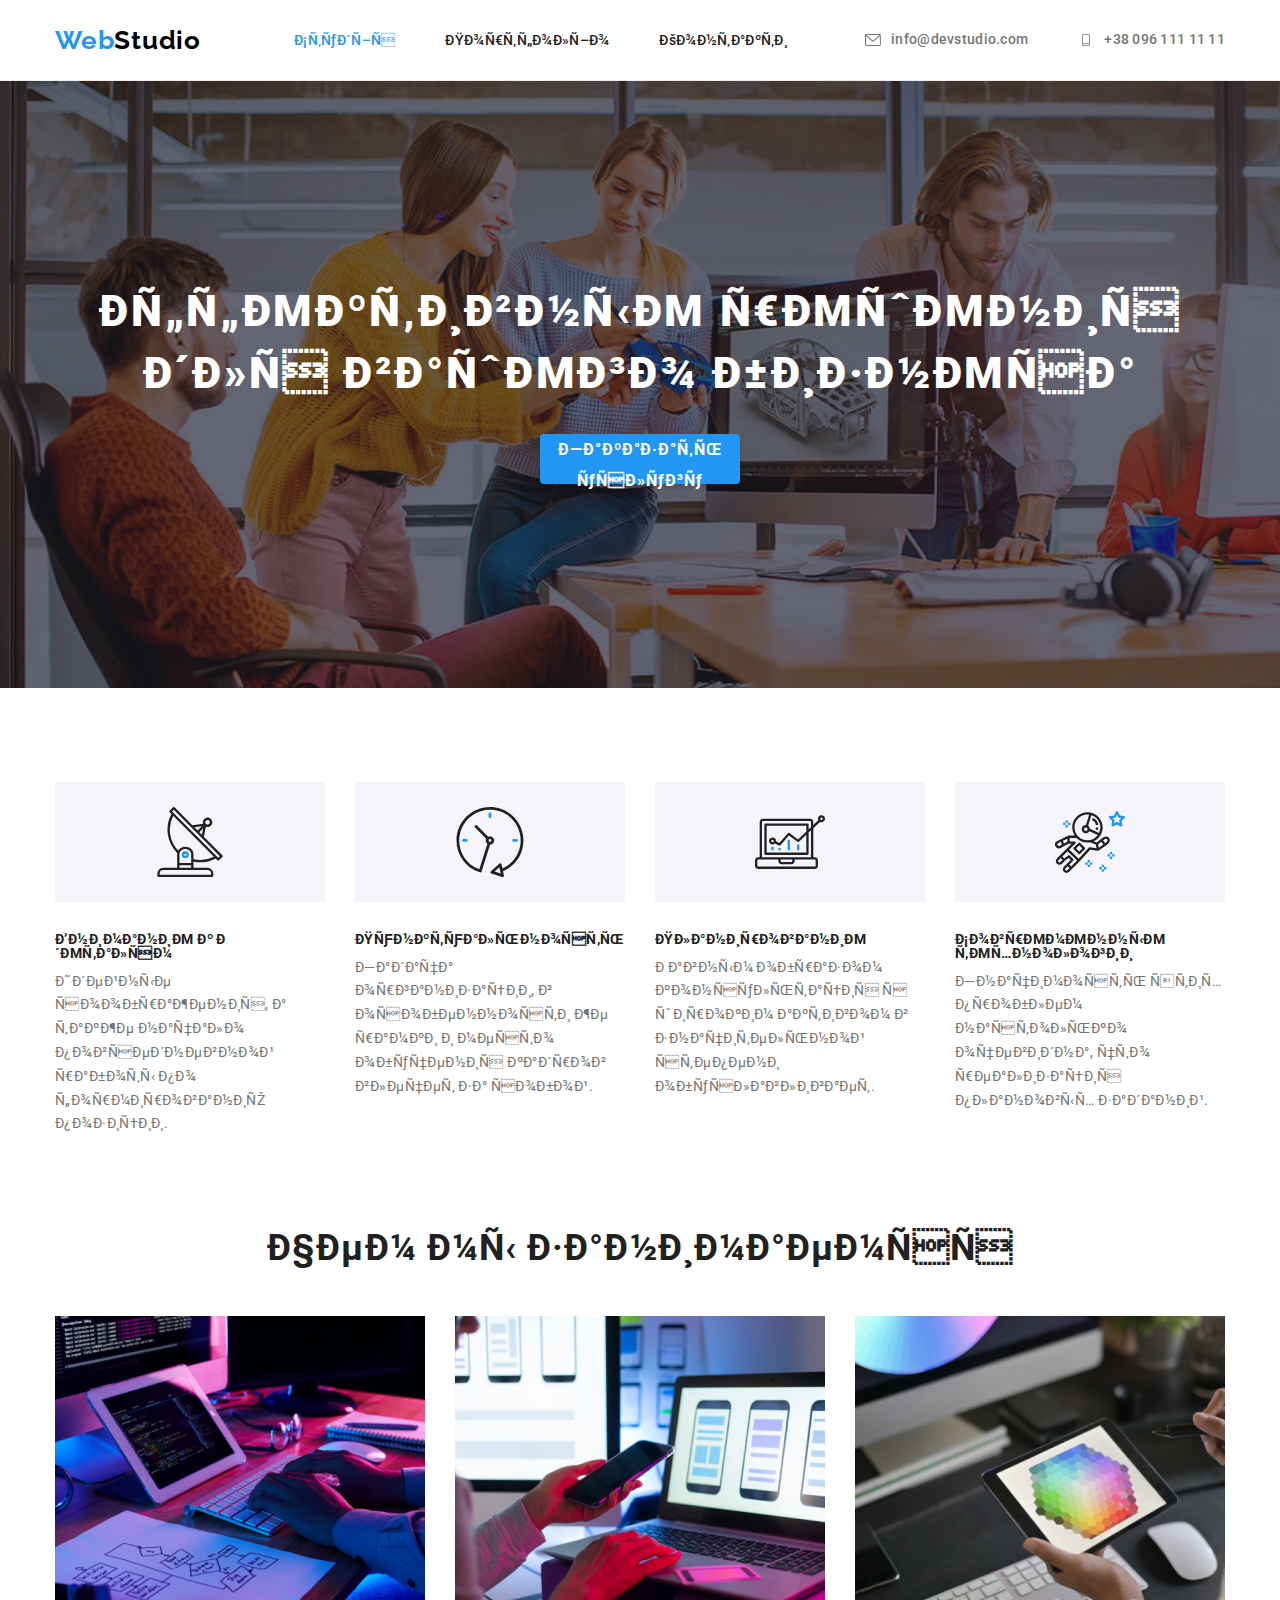
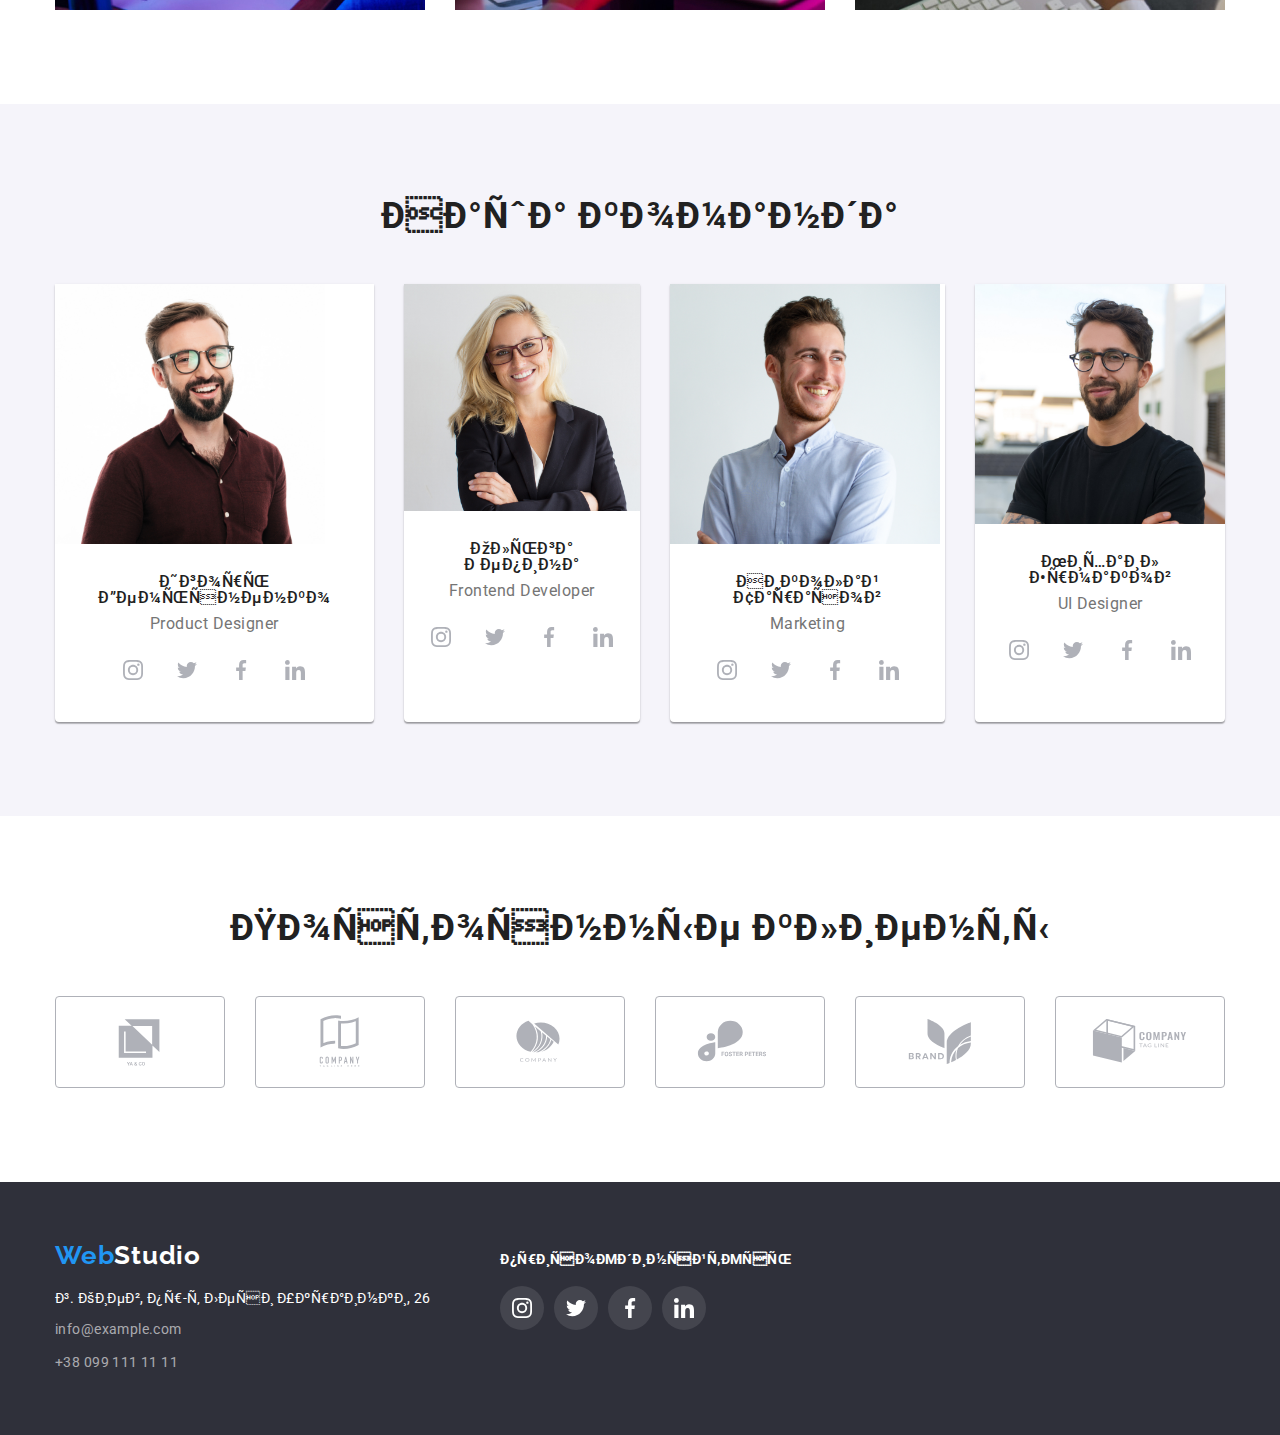
==== index.html @ 3983cddf "Initial commit" ====
<!DOCTYPE html>
<html lang="ru">
  <head>
    <meta charset="UFT-8" />
    <meta name="viewport" content="width=device-width, initial-scale=1.0" />
    <title>Document</title>
    <link rel="preconnect" href="https://fonts.googleapis.com" />
    <link rel="preconnect" href="https://fonts.gstatic.com" crossorigin />
    <link
      href="https://fonts.googleapis.com/css2?family=Raleway:wght@700&family=Roboto:wght@400;500;700;900&display=swap"
      rel="stylesheet"
    />
    <link
      rel="stylesheet"
      href="https://cdnjs.cloudflare.com/ajax/libs/modern-normalize/1.1.0/modern-normalize.min.css"
    />
    <link rel="stylesheet" href="css/style.css" />
  </head>

  <body>
    <!--Верхня лінія-->
    <header class="header">
      <div class="container header-container">
        <nav class="header-nav">
          <a href="./index.html" class="logo"><span class="logo-color">Web</span>Studio</a>
          <ul class="top-list">
            <li class="top-line-box">
              <a href="./index.html" class="top-line active"> Студія</a>
            </li>
            <li class="top-line-box"><a href="./portfolio.html" class="top-line">Портфоліо</a></li>
            <li class="top-line-box"><a href="" class="top-line">Контакти</a></li>
          </ul>
        </nav>
        <ul class="top-list-info">
          <li class="top-info-box">
            <a href="mailto:info@devstudio.com" class="info"
              ><svg class="info-icon" width="16" height="12">
                <use href="./images/icons/icons.svg#icon-envelope"></use></svg
              >info@devstudio.com</a
            >
          </li>
          <li class="top-info-box">
            <a href="tel:+380961111111" class="info"
              ><svg class="info-icon" width="16" height="12">
                <use href="./images/icons/icons.svg#icon-smartphone"></use></svg
              >+38 096 111 11 11</a
            >
          </li>
        </ul>
      </div>
    </header>

    <main>
      <!--Шапка-->
      <section class="hat-sec">
        <div class="container">
          <h1 class="hat-header">
            Эффективные решения<br />
            для вашего бизнеса
          </h1>
          <button type="button" class="hat-button">Заказать услугу</button>
        </div>
      </section>
      <!--Особенности-->
      <section class="peculiarities-sec">
        <div class="container">
          <h2 class="visually-hidden">Особенности</h2>
          <ul class="peculiarities">
            <li class="peculiarities-lsit">
              <div class="peculiarities-icon-box">
                <svg class="peculiarities-icon" width="70" height="70">
                  <use href="./images/icons/icons.svg#icon-antenna"></use>
                </svg>
              </div>
              <h3 class="peculiarities-headers">Внимание к деталям</h3>
              <p class="peculiarities-text">
                Идейные соображения, а также начало повседневной работы по формированию позиции.
              </p>
            </li>
            <li class="peculiarities-lsit">
              <div class="peculiarities-icon-box">
                <svg class="peculiarities-icon" width="70" height="70">
                  <use href="./images/icons/icons.svg#icon-clock"></use>
                </svg>
              </div>
              <h3 class="peculiarities-headers">Пунктуальность</h3>
              <p class="peculiarities-text">
                Задача организации, в особенности же рамки и место обучения кадров влечет за собой.
              </p>
            </li>
            <li class="peculiarities-lsit">
              <div class="peculiarities-icon-box">
                <svg class="peculiarities-icon" width="70" height="70">
                  <use href="./images/icons/icons.svg#icon-diagram"></use>
                </svg>
              </div>
              <h3 class="peculiarities-headers">Планирование</h3>
              <p class="peculiarities-text">
                Равным образом консультация с широким активом в значительной степени обуславливает.
              </p>
            </li>
            <li class="peculiarities-lsit">
              <div class="peculiarities-icon-box">
                <svg class="peculiarities-icon" width="70" height="70">
                  <use href="./images/icons/icons.svg#icon-astronaut"></use>
                </svg>
              </div>
              <h3 class="peculiarities-headers">Современные технологии</h3>
              <p class="peculiarities-text">
                Значимость этих проблем настолько очевидна, что реализация плановых заданий.
              </p>
            </li>
          </ul>
        </div>
      </section>

      <!--Чим ми займаємось-->
      <section class="we-doing-sec">
        <div class="container">
          <h2 class="we-doing">Чем мы занимаемся</h2>
          <ul class="we-doing-list">
            <li class="we-doing-box">
              <img src="./images/studio/we-doing/box1.jpg" alt="Изучаем технологии" width="370" />
            </li>
            <li class="we-doing-box">
              <img src="./images/studio/we-doing/box2.jpg" alt="подбираем варианты" width="370" />
            </li>
            <li class="we-doing-box">
              <img src="./images/studio/we-doing/box3.jpg" alt="Внимание к деталям" width="370" />
            </li>
          </ul>
        </div>
      </section>

      <!--Наша команда-->
      <section class="our-team-sec">
        <div class="container">
          <h2 class="title-team">Наша команда</h2>
          <ul class="our-team-list">
            <li class="our-team-box">
              <img src="./images/studio/our-team/img.jpg" alt="мужик" width="270" />
              <div class="our-team-about">
                <h3 class="team">Игорь Демьяненко</h3>
                <p class="team-position">Product Designer</p>
                <ul class="icon-team-list">
                  <li class="icon-team-box">
                    <a class="icon-team-link" href="https://www.instagram.com" target="_blank">
                      <svg class="icon-team" width="20" height="20">
                        <use href="./images/icons/icons.svg#icon-instagram"></use></svg
                    ></a>
                  </li>
                  <li class="icon-team-box">
                    <a class="icon-team-link" href="https://twitter.com" target="_blank">
                      <svg class="icon-team" width="20" height="20">
                        <use href="./images/icons/icons.svg#icon-twitter"></use></svg
                    ></a>
                  </li>
                  <li class="icon-team-box">
                    <a class="icon-team-link" href="https://facebook.com" target="_blank">
                      <svg class="icon-team" width="20" height="20">
                        <use href="./images/icons/icons.svg#icon-facebook"></use></svg
                    ></a>
                  </li>
                  <li class="icon-team-box">
                    <a class="icon-team-link" href="https://www.linkedin.com" target="_blank">
                      <svg class="icon-team" width="20" height="20">
                        <use href="./images/icons/icons.svg#icon-linkedin"></use></svg
                    ></a>
                  </li>
                </ul>
              </div>
            </li>
            <li class="our-team-box">
              <img src="./images/studio/our-team/img1.jpg" alt="женщина" width="270" />
              <div class="our-team-about">
                <h3 class="team">Ольга Репина</h3>
                <p class="team-position">Frontend Developer</p>
                <ul class="icon-team-list">
                  <li class="icon-team-box">
                    <a class="icon-team-link" href="https://www.instagram.com" target="_blank">
                      <svg class="icon-team" width="20" height="20">
                        <use href="./images/icons/icons.svg#icon-instagram"></use></svg
                    ></a>
                  </li>
                  <li class="icon-team-box">
                    <a class="icon-team-link" href="https://twitter.com" target="_blank">
                      <svg class="icon-team" width="20" height="20">
                        <use href="./images/icons/icons.svg#icon-twitter"></use></svg
                    ></a>
                  </li>
                  <li class="icon-team-box">
                    <a class="icon-team-link" href="https://facebook.com" target="_blank">
                      <svg class="icon-team" width="20" height="20">
                        <use href="./images/icons/icons.svg#icon-facebook"></use></svg
                    ></a>
                  </li>
                  <li class="icon-team-box">
                    <a class="icon-team-link" href="https://www.linkedin.com" target="_blank">
                      <svg class="icon-team" width="20" height="20">
                        <use href="./images/icons/icons.svg#icon-linkedin"></use></svg
                    ></a>
                  </li>
                </ul>
              </div>
            </li>
            <li class="our-team-box">
              <img src="./images/studio/our-team/img2.jpg" alt="мужик" width="270" />
              <div class="our-team-about">
                <h3 class="team">Николай Тарасов</h3>
                <p class="team-position">Marketing</p>
                <ul class="icon-team-list">
                  <li class="icon-team-box">
                    <a class="icon-team-link" href="https://www.instagram.com" target="_blank">
                      <svg class="icon-team" width="20" height="20">
                        <use href="./images/icons/icons.svg#icon-instagram"></use></svg
                    ></a>
                  </li>
                  <li class="icon-team-box">
                    <a class="icon-team-link" href="https://twitter.com" target="_blank">
                      <svg class="icon-team" width="20" height="20">
                        <use href="./images/icons/icons.svg#icon-twitter"></use></svg
                    ></a>
                  </li>
                  <li class="icon-team-box">
                    <a class="icon-team-link" href="https://facebook.com" target="_blank">
                      <svg class="icon-team" width="20" height="20">
                        <use href="./images/icons/icons.svg#icon-facebook"></use></svg
                    ></a>
                  </li>
                  <li class="icon-team-box">
                    <a class="icon-team-link" href="https://www.linkedin.com" target="_blank">
                      <svg class="icon-team" width="20" height="20">
                        <use href="./images/icons/icons.svg#icon-linkedin"></use></svg
                    ></a>
                  </li>
                </ul>
              </div>
            </li>
            <li class="our-team-box">
              <img src="./images/studio/our-team/img3.jpg" alt="мужик" width="270" />
              <div class="our-team-about">
                <h3 class="team">Михаил Ермаков</h3>
                <p class="team-position">UI Designer</p>
                <ul class="icon-team-list">
                  <li class="icon-team-box">
                    <a class="icon-team-link" href="https://www.instagram.com" target="_blank">
                      <svg class="icon-team" width="20" height="20">
                        <use href="./images/icons/icons.svg#icon-instagram"></use></svg
                    ></a>
                  </li>
                  <li class="icon-team-box">
                    <a class="icon-team-link" href="https://twitter.com" target="_blank">
                      <svg class="icon-team" width="20" height="20">
                        <use href="./images/icons/icons.svg#icon-twitter"></use></svg
                    ></a>
                  </li>
                  <li class="icon-team-box">
                    <a class="icon-team-link" href="https://facebook.com" target="_blank">
                      <svg class="icon-team" width="20" height="20">
                        <use href="./images/icons/icons.svg#icon-facebook"></use></svg
                    ></a>
                  </li>
                  <li class="icon-team-box">
                    <a class="icon-team-link" href="https://www.linkedin.com" target="_blank">
                      <svg class="icon-team" width="20" height="20">
                        <use href="./images/icons/icons.svg#icon-linkedin"></use></svg
                    ></a>
                  </li>
                </ul>
              </div>
            </li>
          </ul>
        </div>
      </section>
      <!-- Постоянные клиенты -->
      <section class="customers">
        <div class="container">
          <h2 class="title-customers">Постоянные клиенты</h2>
          <ul class="customers-list">
            <li class="customers-box">
              <a class="customers-link">
                <svg class="icon-customers" width="106" height="60">
                  <use href="./images/icons/icons.svg#icon-Logo"></use>
                </svg>
              </a>
            </li>
            <li class="customers-box">
              <a class="customers-link">
                <svg class="icon-customers" width="106" height="60">
                  <use href="./images/icons/icons.svg#icon-Logo-1"></use>
                </svg>
              </a>
            </li>
            <li class="customers-box">
              <a class="customers-link">
                <svg class="icon-customers" width="106" height="60">
                  <use href="./images/icons/icons.svg#icon-Logo-2"></use>
                </svg>
              </a>
            </li>
            <li class="customers-box">
              <a class="customers-link">
                <svg class="icon-customers" width="106" height="60">
                  <use href="./images/icons/icons.svg#icon-Logo-3"></use>
                </svg>
              </a>
            </li>
            <li class="customers-box">
              <a class="customers-link">
                <svg class="icon-customers" width="106" height="60">
                  <use href="./images/icons/icons.svg#icon-Logo-4"></use>
                </svg>
              </a>
            </li>
            <li class="customers-box">
              <a class="customers-link">
                <svg class="icon-customers" width="106" height="60">
                  <use href="./images/icons/icons.svg#icon-Logo-5"></use>
                </svg>
              </a>
            </li>
          </ul>
        </div>
      </section>
    </main>
    <!--подвал-->
    <footer class="footer">
      <div class="container footer-container">
        <div class="address-container">
          <a href="" class="logo-footer"><span class="logo-color">Web</span>Studio</a>
          <address class="foter-address">
            <ul class="footer-list">
              <li class="footer-box">
                <a href="" class="home">г. Киев, пр-т Леси Украинки, 26</a>
              </li>
              <li class="footer-box">
                <a href="mailto:info@example.com" class="info-footer">info@example.com</a>
              </li>
              <li class="footer-box">
                <a href="tel:+38 099 111 11 11" class="info-footer">+38 099 111 11 11</a>
              </li>
            </ul>
          </address>
        </div>

        <div class="join-container">
          <h3 class="join">присоединяйтесь</h3>
          <ul class="join-icon-list">
            <li class="icon-join-box">
              <a class="icon-join-link" href="https://www.instagram.com" target="_blank">
                <svg class="icon-join" width="20" height="20">
                  <use href="./images/icons/icons.svg#icon-instagram"></use></svg
              ></a>
            </li>
            <li class="icon-join-box">
              <a class="icon-join-link" href="https://twitter.com" target="_blank">
                <svg class="icon-join" width="20" height="20">
                  <use href="./images/icons/icons.svg#icon-twitter"></use></svg
              ></a>
            </li>
            <li class="icon-join-box">
              <a class="icon-join-link" href="https://facebook.com" target="_blank">
                <svg class="icon-join" width="20" height="20">
                  <use href="./images/icons/icons.svg#icon-facebook"></use></svg
              ></a>
            </li>
            <li class="icon-join-box">
              <a class="icon-join-link" href="https://www.linkedin.com" target="_blank">
                <svg class="icon-join" width="20" height="20">
                  <use href="./images/icons/icons.svg#icon-linkedin"></use></svg
              ></a>
            </li>
          </ul>
        </div>
      </div>
    </footer>
  </body>
</html>
---- css/style.css ----
:root {
  --text-color: #212121;
  --blue-color: #2196f3;
  --second-blue: #188ce8;
  --secondary-text-color: #757575;
  --white-color: #ffffff;
  --black-color: #000000;
  --button-color: #f5f4fa;
  --footer-background-color: #2f303a;
  --footer-info-color: rgba(255, 255, 255, 0.6);
  --hat-bg-color: #c4c4c4;
  --icons-color: #afb1b8;
}
/*color: var(--black-color);*/

body {
  background-color: var(--white-color);
  font-family: Roboto, sans-serif;
  font-size: 14px;
  line-height: 1;
  letter-spacing: 0.02em;
  color: var(--text-color);
}

li {
  list-style: none;
}

ul,
ol {
  padding: 0;
  list-style: none;
  margin: 0;
}

img {
  display: block;
  max-width: 100%;
  height: auto;
}

button {
  font-family: 'Roboto';
}

h1,
h2,
h3,
h4,
h5,
h6,
p {
  margin: 0;
  padding: 0;
}
.container {
  width: 1200px;
  padding-left: 15px;
  padding-right: 15px;
  margin-left: auto;
  margin-right: auto;
  /* outline: 1px solid red; */
}
.visually-hidden {
  position: absolute;
  width: 1px;
  height: 1px;
  margin: -1px;
  border: 0;
  padding: 0;

  white-space: nowrap;
  clip-path: inset(100%);
  clip: rect(0 0 0 0);
  overflow: hidden;
}
/*шапка*/

.header {
  border-bottom: 1px solid #ececec;
}

.header-container {
  display: flex;
  align-items: center;
}
.header-nav {
  display: flex;
  align-items: center;
}

.logo {
  font-family: 'Raleway';
  font-weight: 700;
  font-size: 26px;
  line-height: 1;
  letter-spacing: 0.03em;
  text-decoration: none;
  display: block;
  margin-right: 93px;
  color: var(--black-color);
}

.logo-color {
  color: var(--blue-color);
}

.top-list {
  display: flex;
}

.top-line-box:not(:last-of-type) {
  margin-right: 50px;
}
.top-line {
  font-weight: 500;
  color: var(--text-color);
  text-decoration: none;
  padding-bottom: 32px;
  padding-top: 32px;
  display: inline-block;
}

.top-list-info {
  display: flex;
  margin-left: auto;
}
.top-info-box {
  padding-bottom: 32px;
  padding-top: 32px;
  display: inline-block;
}
.top-info-box:not(:last-of-type) {
  margin-right: 50px;
}
.info {
  font-weight: 500;
  font-size: 14px;
  line-height: 1.14;
  letter-spacing: 0.02em;
  color: var(--secondary-text-color);
  text-decoration: none;
  display: flex;
  align-items: center;
}
.info-icon {
  margin-right: 10px;
  fill: var(--secondary-text-color);
}
.info-footer:hover,
.top-line:hover,
.top-line:focus,
.active {
  color: var(--blue-color);
}
.info:hover .info-icon,
.info:focus .info-icon {
  fill: var(--blue-color);
}
.info:hover,
.info:focus {
  color: var(--blue-color);
}

/*шапочка*/

.hat-sec {
  padding-top: 200px;
  padding-bottom: 200px;
  text-align: center;
  background-color: var(--hat-bg-color);
  background-image: linear-gradient(to left, rgba(47, 48, 58, 0.4), rgba(47, 48, 58, 0.4)),
    url(../images/studio/Img.jpg);
  background-size: cover;
  max-width: 1600px;
  margin-right: auto;
  margin-left: auto;
}

.hat-header {
  margin-bottom: 30px;
  font-style: normal;
  font-weight: 900;
  font-size: 44px;
  line-height: 1.4;
  text-align: center;
  letter-spacing: 0.06em;
  text-transform: uppercase;
  color: var(--white-color);
}

.hat-button:hover,
.hat-button:focus {
  background-color: var(--second-blue);
  box-shadow: 0px 4px 4px rgba(0, 0, 0, 0.15);
  border-radius: 4px;
}

.hat-button {
  font-family: inherit;
  font-style: normal;
  font-weight: 700;
  font-size: 16px;
  line-height: 1.9;
  width: 200px;
  height: 50px;
  align-items: center;
  text-align: center;
  letter-spacing: 0.06em;
  color: var(--white-color);
  background-color: var(--blue-color);
  box-shadow: 0 4px 4px rgba(0, 0, 0, 0.15);
  border-radius: 4px;
  border: 0;
  cursor: pointer;
}

/*Peculiarities*/

.peculiarities-sec {
  padding-top: 94px;
  padding-bottom: 94px;
}

.peculiarities {
  display: flex;
}

.peculiarities-lsit {
  width: 270px;
  margin-right: 30px;
}
.peculiarities-lsit:last-child {
  margin-right: 0;
}

.peculiarities-headers {
  margin-bottom: 10px;
  font-weight: 700;
  font-size: 14px;
  line-height: 1;
  letter-spacing: 0.03em;
  text-transform: uppercase;
}

.peculiarities-text {
  line-height: 1.7;
  letter-spacing: 0.03em;
  color: var(--secondary-text-color);
}
.peculiarities-icon-box {
  display: flex;
  justify-content: center;
  align-items: center;
  height: 120px;
  margin-bottom: 30px;
  background-color: var(--button-color);
}
/*What are we doing--Чим ми займаємось*/
.we-doing-sec {
  padding-bottom: 94px;
}
.we-doing {
  font-weight: 700;
  font-size: 36px;
  line-height: 1;
  text-align: center;
  letter-spacing: 0.03em;
}
.we-doing-list {
  display: flex;
  margin-top: 50px;
}
.we-doing-box {
  margin-right: 30px;
}
.we-doing-box:last-child {
  margin-right: 0;
}

/*our team--Наша команда*/

.our-team-sec {
  background-color: var(--button-color);
  padding-top: 94px;
  padding-bottom: 94px;
}

.our-team-list {
  display: flex;
}
.our-team-box {
  background-color: var(--white-color);
  text-align: center;
  border-radius: 0px 0px 4px 4px;
  box-shadow: 0px 1px 3px rgba(0, 0, 0, 0.12), 0px 1px 1px rgba(0, 0, 0, 0.14),
    0px 2px 1px rgba(0, 0, 0, 0.2);
}
.our-team-box:not(:last-of-type) {
  margin-right: 30px;
}
.our-team-about {
  padding: 30px 15px;
}

.title-team {
  font-weight: 700;
  font-size: 36px;
  line-height: 1;
  text-align: center;
  letter-spacing: 0.03em;
  margin-bottom: 50px;
}

.team {
  font-weight: 500;
  font-size: 16px;
  line-height: 1;
  text-align: center;
  letter-spacing: 0.03em;
  margin-bottom: 10px;
}

.team-position {
  font-size: 16px;
  line-height: 1;
  text-align: center;
  letter-spacing: 0.03em;
  color: var(--secondary-text-color);
  margin-bottom: 16px;
}
.icon-team-list {
  display: flex;
  justify-content: center;
}
.icon-team-box {
  display: flex;
  margin-right: 10px;
}
.icon-team-box:last-child {
  margin-right: 0;
}
.icon-team-link {
  display: flex;
  align-items: center;
  justify-content: center;
  width: 44px;
  height: 44px;
  border-radius: 50%;
  background-color: var(--white-color);
  /* outline: 1px solid red; */
}
.icon-team-link:hover .icon-team,
.icon-team-link:focus .icon-team {
  fill: var(--white-color);
}
.icon-team-link:hover,
.icon-team-link:focus {
  background-color: var(--blue-color);
}

.icon-team {
  display: block;
  fill: var(--icons-color);
}

/* title-customers----------Постоянные клиенты */
.customers {
  padding-top: 94px;
  padding-bottom: 94px;
}
.title-customers {
  font-weight: 700;
  font-size: 36px;
  line-height: 1;
  text-align: center;
  letter-spacing: 0.03em;
  margin-bottom: 50px;
}
.customers-list {
  display: flex;
  align-items: center;
  justify-content: center;
}
.customers-box {
  display: flex;
  max-width: 170px;
}
.customers-box:not(:last-of-type) {
  margin-right: 30px;
}
.customers-link {
  display: flex;
  justify-content: center;
  align-items: center;
  border: 1px solid var(--icons-color);
  box-sizing: border-box;
  border-radius: 4px;
  width: 170px;
  height: 92px;
}
.icon-customers {
  fill: var(--icons-color);
}
.customers-link:hover .icon-customers,
.customers-link:focus .icon-customers {
  fill: var(--blue-color);
}
.customers-link:hover,
.customers-link:focus {
  border: 1px solid var(--blue-color);
}

/*basement-подвал*/

.footer {
  background-color: var(--footer-background-color);
  padding-top: 60px;
  padding-bottom: 60px;
}
.footer-container {
  display: flex;
  align-items: baseline;
}
.address-container {
  margin-right: 70px;
}
.logo-footer {
  font-family: 'Raleway';
  font-weight: 700;
  font-size: 26px;
  line-height: 1;
  letter-spacing: 0.03em;
  text-decoration: none;
  display: block;
  color: var(--white-color);
  font-style: normal;
  margin-bottom: 20px;
}
.foter-address {
  margin-top: 20px;
}
.footer-box:not(:last-child) {
  margin-bottom: 9px;
}

.home {
  line-height: 1.5;
  letter-spacing: 0.03em;
  color: var(--white-color);
  text-decoration: none;
  font-style: normal;
}

.info-footer {
  color: var(--footer-info-color);
  line-height: 1.7;
  text-decoration: none;
  letter-spacing: 0.03em;
  font-style: normal;
}
.join-icon-list {
  display: flex;
}
.join {
  font-weight: 700;
  font-size: 14px;
  line-height: 1;
  letter-spacing: 0.03em;
  text-transform: uppercase;
  color: var(--white-color);
  margin-bottom: 20px;
}
.icon-join-box {
  display: flex;
  margin-right: 10px;
}
.icon-join-box:last-child {
  margin-right: 0;
}
.icon-join-link {
  display: flex;
  align-items: center;
  justify-content: center;
  width: 44px;
  height: 44px;
  border-radius: 50%;
  background-color: rgba(255, 255, 255, 0.1);
}
.icon-join {
  display: block;
  fill: var(--white-color);
}
.icon-join-link:hover,
.icon-join-link:focus {
  background-color: var(--blue-color);
}
/*portfolio--


                            ПОРТФОЛИО


*/
.portfolio-box a {
  text-decoration: none;
}
.portfolio-sec {
  padding-top: 94px;
  padding-bottom: 94px;
}
.portfolio-buttons-list {
  display: flex;
  justify-content: center;
  margin-bottom: 50px;
}
.portfolio-buttons:not(:last-of-type) {
  margin-right: 8px;
}

.portfolio-box-list {
  display: flex;
  flex-wrap: wrap;
  flex-direction: row;
  margin-right: -30px;
  margin-bottom: -30px;
}
.portfolio-box {
  margin-right: 30px;
  margin-bottom: 30px;
  background-color: var(--white-color);
}
.portfolio-box-link {
  display: block;
}
.portfolio-box-content {
  padding: 20px 24px;
  border-bottom: 1px solid #eeeeee;
  border-left: 1px solid #eeeeee;
  border-right: 1px solid #eeeeee;
}
.portfolio-box-link:hover,
.portfolio-box-link:focus {
  box-shadow: 0px 1px 1px rgba(0, 0, 0, 0.12), 0px 4px 4px rgba(0, 0, 0, 0.06),
    1px 4px 6px rgba(0, 0, 0, 0.16);
}
.navigation-portfolio:hover,
.navigation-portfolio:focus {
  color: var(--white-color);
  background-color: var(--blue-color);
  box-shadow: 0px 3px 1px rgba(0, 0, 0, 0.1), 0px 1px 2px rgba(0, 0, 0, 0.08),
    0px 2px 2px rgba(0, 0, 0, 0.12);
}

.navigation-portfolio {
  font-weight: 500;
  font-size: 16px;
  font-style: normal;
  line-height: 1.6;
  text-align: center;
  padding: 6px 22px 6px 22px;
  letter-spacing: 0.03em;
  cursor: pointer;
  color: var(--text-color);
  background-color: var(--button-color);
  border-radius: 4px;
  border: 0;
}

.box-title-text {
  font-weight: 700;
  font-size: 18px;
  line-height: 2;
  letter-spacing: 0.06em;
  margin-bottom: 4px;
  color: var(--text-color);
}

.secondary-tex {
  font-weight: 400;
  font-size: 16px;
  line-height: 1.9;
  letter-spacing: 0.03em;
  color: var(--secondary-text-color);
}
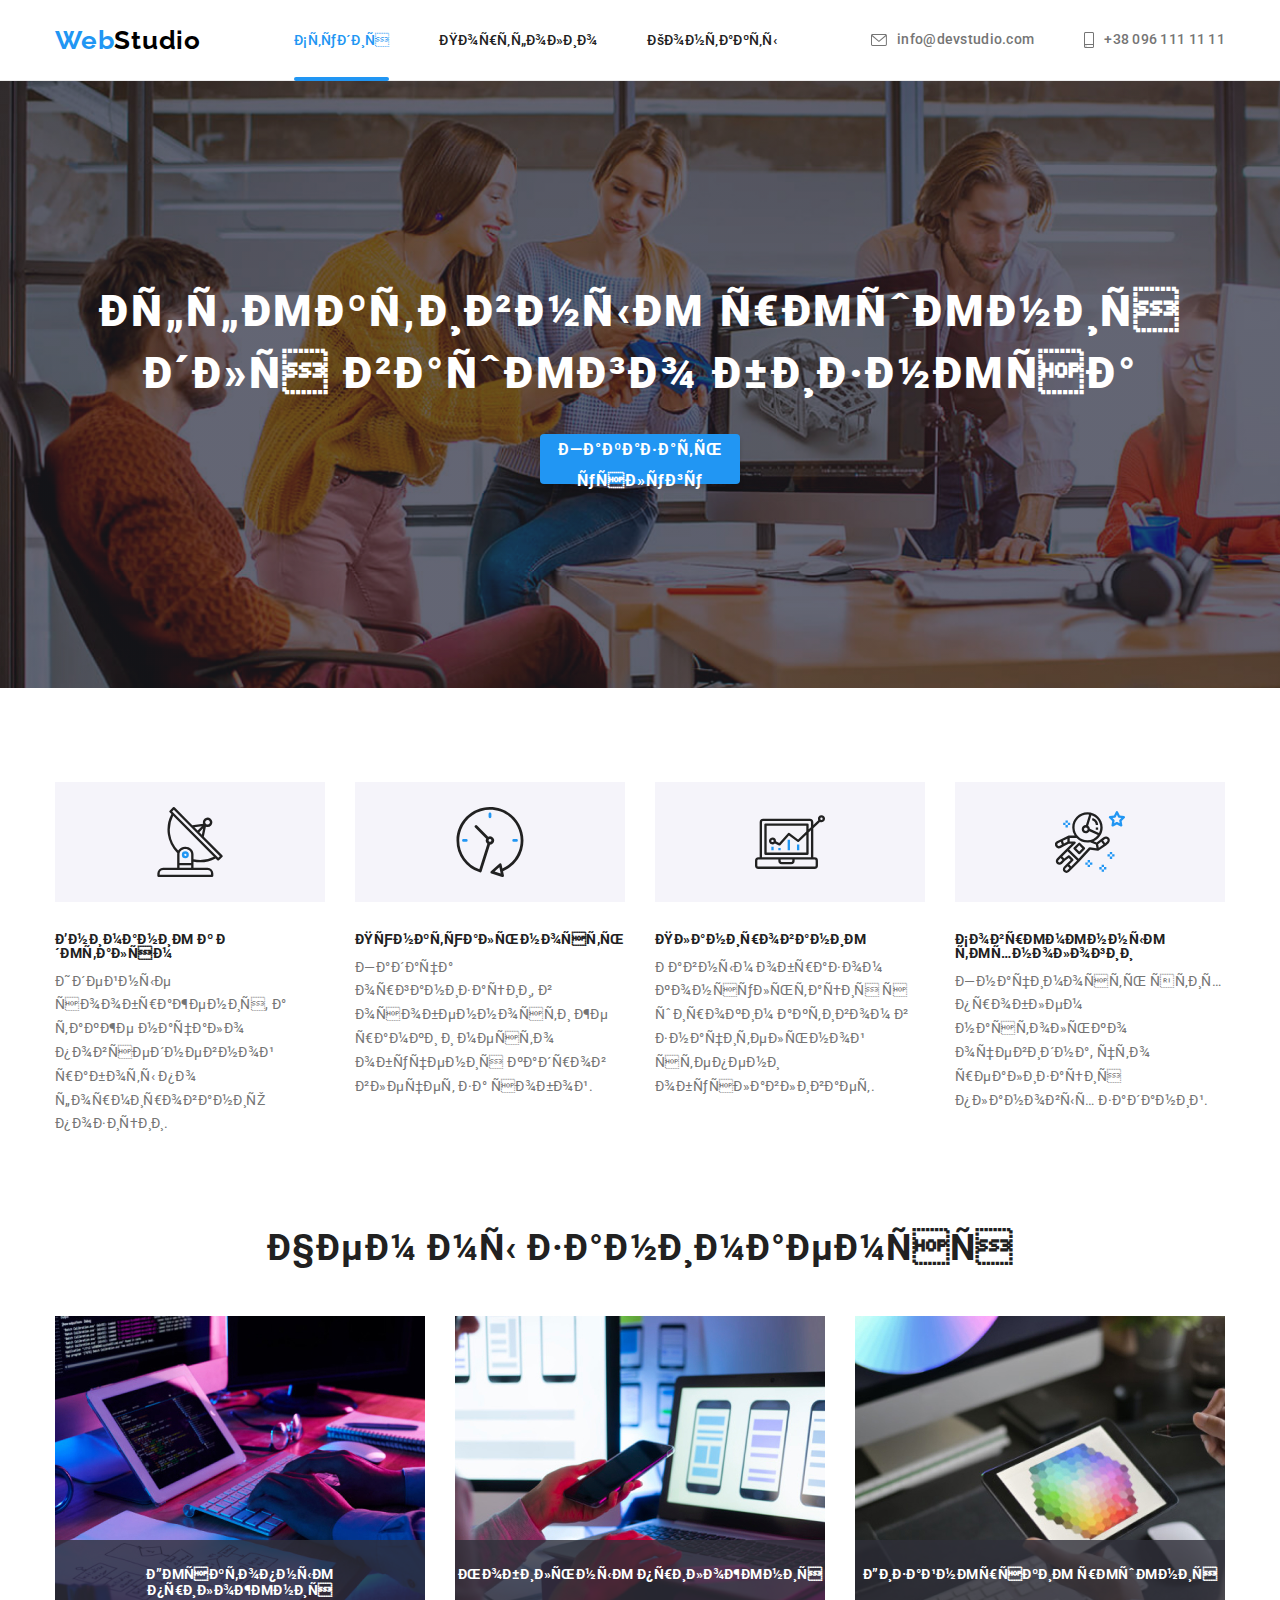
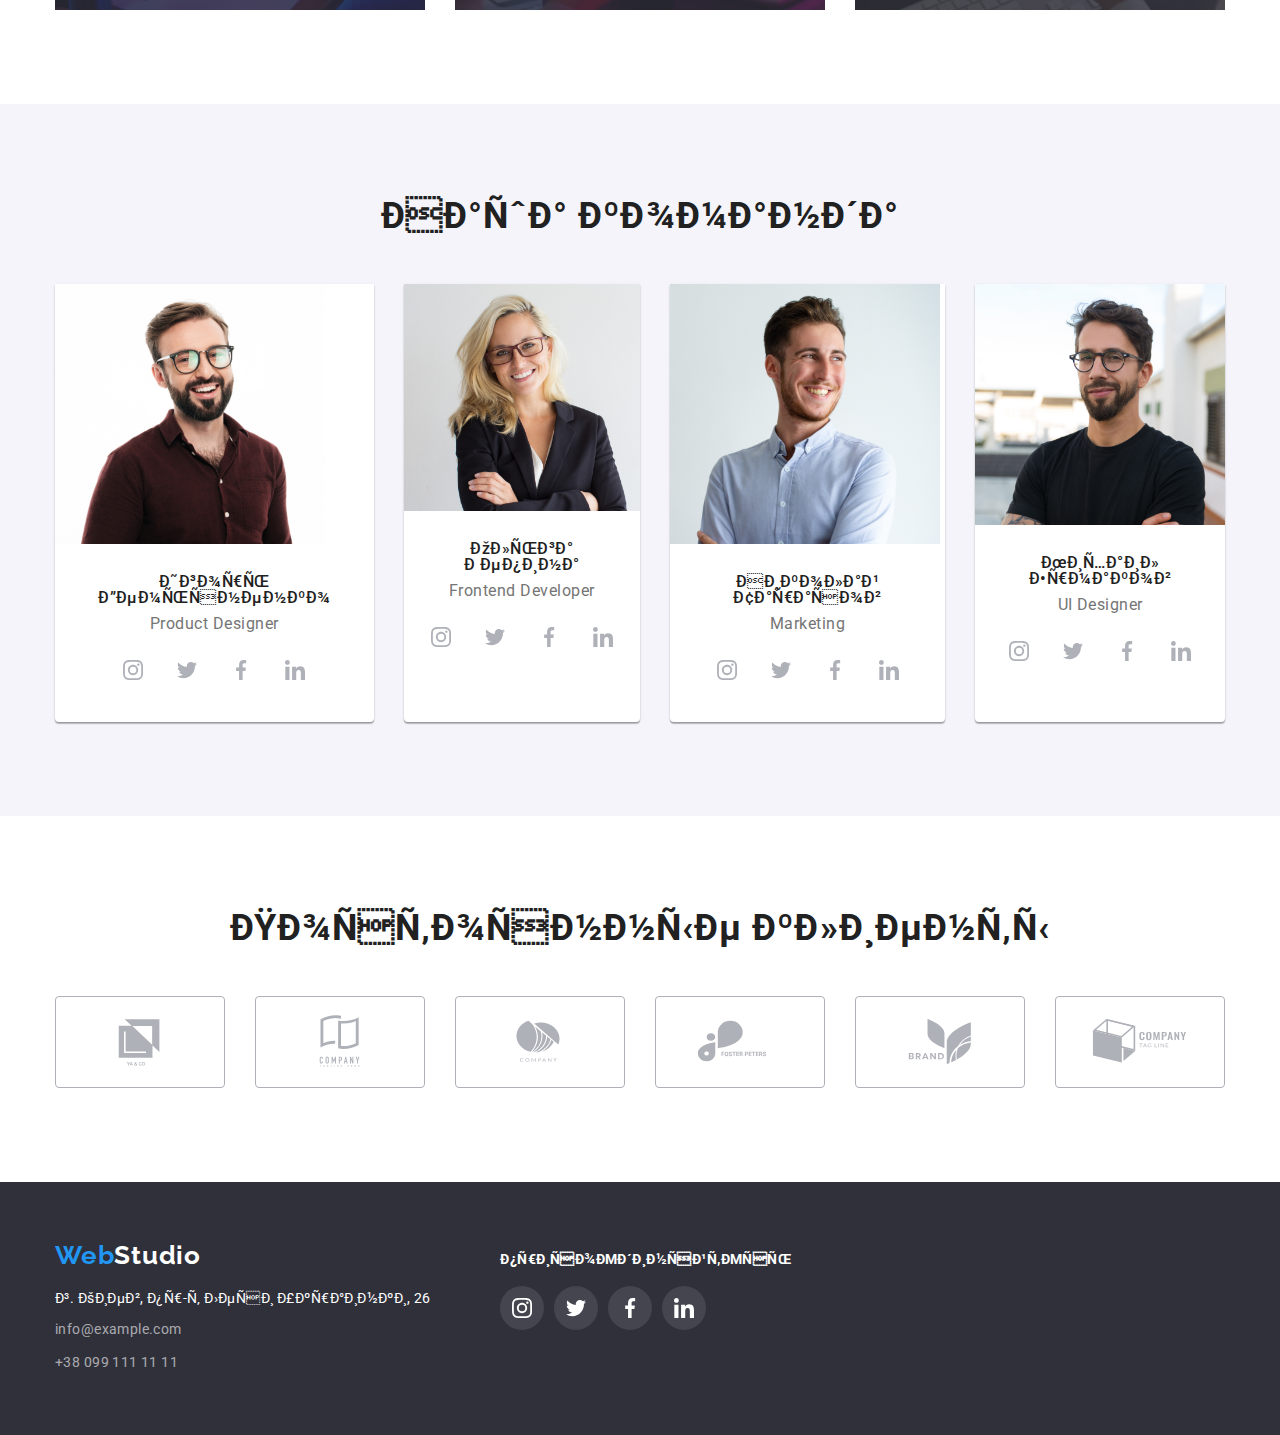
==== commit 6c039da0: "1" ====
--- a/index.html
+++ b/index.html
@@ -3,7 +3,7 @@
   <head>
     <meta charset="UFT-8" />
     <meta name="viewport" content="width=device-width, initial-scale=1.0" />
-    <title>Document</title>
+    <title>Студия</title>
     <link rel="preconnect" href="https://fonts.googleapis.com" />
     <link rel="preconnect" href="https://fonts.gstatic.com" crossorigin />
     <link
@@ -25,10 +25,10 @@
           <a href="./index.html" class="logo"><span class="logo-color">Web</span>Studio</a>
           <ul class="top-list">
             <li class="top-line-box">
-              <a href="./index.html" class="top-line active"> Студія</a>
-            </li>
-            <li class="top-line-box"><a href="./portfolio.html" class="top-line">Портфоліо</a></li>
-            <li class="top-line-box"><a href="" class="top-line">Контакти</a></li>
+              <a href="./index.html" class="top-line active line"> Студия</a>
+            </li>
+            <li class="top-line-box"><a href="./portfolio.html" class="top-line">Портфолио</a></li>
+            <li class="top-line-box"><a href="" class="top-line">Контакты</a></li>
           </ul>
         </nav>
         <ul class="top-list-info">
@@ -41,7 +41,7 @@
           </li>
           <li class="top-info-box">
             <a href="tel:+380961111111" class="info"
-              ><svg class="info-icon" width="16" height="12">
+              ><svg class="info-icon" width="10" height="16">
                 <use href="./images/icons/icons.svg#icon-smartphone"></use></svg
               >+38 096 111 11 11</a
             >
@@ -58,7 +58,7 @@
             Эффективные решения<br />
             для вашего бизнеса
           </h1>
-          <button type="button" class="hat-button">Заказать услугу</button>
+          <button type="button" class="hat-button" data-modal-open>Заказать услугу</button>
         </div>
       </section>
       <!--Особенности-->
@@ -121,12 +121,21 @@
           <ul class="we-doing-list">
             <li class="we-doing-box">
               <img src="./images/studio/we-doing/box1.jpg" alt="Изучаем технологии" width="370" />
+              <div class="we-doing-label">
+                <h3 class="we-doing-label-text">Десктопные приложения</h3>
+              </div>
             </li>
             <li class="we-doing-box">
               <img src="./images/studio/we-doing/box2.jpg" alt="подбираем варианты" width="370" />
+              <div class="we-doing-label">
+                <h3 class="we-doing-label-text">Мобильные приложения</h3>
+              </div>
             </li>
             <li class="we-doing-box">
               <img src="./images/studio/we-doing/box3.jpg" alt="Внимание к деталям" width="370" />
+              <div class="we-doing-label">
+                <h3 class="we-doing-label-text">Дизайнерские решения</h3>
+              </div>
             </li>
           </ul>
         </div>
@@ -374,5 +383,15 @@
         </div>
       </div>
     </footer>
+    <div class="backdrop is-hidden" data-modal>
+      <div class="modal">
+        <button class="close-button" type="button" data-modal-close>
+          <svg class="close-button-icon">
+            <use href="./images/icons/icons.svg#icon-close-black"></use>
+          </svg>
+        </button>
+      </div>
+    </div>
+    <script src="./js/modal.js"></script>
   </body>
 </html>
--- a/css/style.css
+++ b/css/style.css
@@ -119,6 +119,20 @@
   padding-bottom: 32px;
   padding-top: 32px;
   display: inline-block;
+  position: relative;
+  transition-property: color;
+  transition-duration: 250ms;
+  transition-timing-function: cubic-bezier(0.4, 0, 0.2, 1);
+}
+.top-list .line::after {
+  content: '';
+  position: absolute;
+  width: 100%;
+  height: 4px;
+  border-radius: 2px;
+  left: 0px;
+  bottom: -2px;
+  background-color: var(--blue-color);
 }
 
 .top-list-info {
@@ -142,6 +156,9 @@
   text-decoration: none;
   display: flex;
   align-items: center;
+  transition-property: color;
+  transition-duration: 250ms;
+  transition-timing-function: cubic-bezier(0.4, 0, 0.2, 1);
 }
 .info-icon {
   margin-right: 10px;
@@ -273,9 +290,26 @@
 }
 .we-doing-box {
   margin-right: 30px;
+  position: relative;
 }
 .we-doing-box:last-child {
   margin-right: 0;
+}
+.we-doing-label {
+  position: absolute;
+  bottom: 0;
+  width: 370px;
+  height: 70px;
+  padding: 27px 0;
+  background-color: rgba(47, 48, 58, 0.8);
+}
+.we-doing-label-text {
+  font-size: 14px;
+  line-height: 1.1;
+  text-align: center;
+  letter-spacing: 0.03em;
+  text-transform: uppercase;
+  color: var(--white-color);
 }
 
 /*our team--Наша команда*/
@@ -348,6 +382,9 @@
   height: 44px;
   border-radius: 50%;
   background-color: var(--white-color);
+  transition-property: background-color;
+  transition-duration: 250ms;
+  transition-timing-function: cubic-bezier(0.4, 0, 0.2, 1);
   /* outline: 1px solid red; */
 }
 .icon-team-link:hover .icon-team,
@@ -398,6 +435,9 @@
   border-radius: 4px;
   width: 170px;
   height: 92px;
+  transition-property: border;
+  transition-duration: 250ms;
+  transition-timing-function: cubic-bezier(0.4, 0, 0.2, 1);
 }
 .icon-customers {
   fill: var(--icons-color);
@@ -450,6 +490,9 @@
   color: var(--white-color);
   text-decoration: none;
   font-style: normal;
+  transition-property: color;
+  transition-duration: 250ms;
+  transition-timing-function: cubic-bezier(0.4, 0, 0.2, 1);
 }
 
 .info-footer {
@@ -458,6 +501,9 @@
   text-decoration: none;
   letter-spacing: 0.03em;
   font-style: normal;
+  transition-property: color;
+  transition-duration: 250ms;
+  transition-timing-function: cubic-bezier(0.4, 0, 0.2, 1);
 }
 .join-icon-list {
   display: flex;
@@ -486,6 +532,9 @@
   height: 44px;
   border-radius: 50%;
   background-color: rgba(255, 255, 255, 0.1);
+  transition-property: background-color;
+  transition-duration: 250ms;
+  transition-timing-function: cubic-bezier(0.4, 0, 0.2, 1);
 }
 .icon-join {
   display: block;
@@ -495,6 +544,65 @@
 .icon-join-link:focus {
   background-color: var(--blue-color);
 }
+
+/* Window - Вікно */
+.backdrop {
+  position: fixed;
+  top: 0;
+  left: 50%;
+  transform: translate(-50%);
+  width: 100vw;
+  height: 100vh;
+  z-index: 10;
+  background-color: rgba(0, 0, 0, 0.2);
+  opacity: 1;
+  pointer-events: initial;
+  visibility: visible;
+  transition: opacity 250ms ease-in-out, visibility 250ms ease-in-out;
+}
+.modal {
+  position: absolute;
+  top: 50%;
+  left: 50%;
+  transform: translate(-50%, -50%);
+  width: 528px;
+  height: 581px;
+  box-shadow: 0px 1px 3px rgb(0 0 0 / 12%), 0px 1px 1px rgb(0 0 0 / 14%),
+    0px 2px 1px rgb(0 0 0 / 20%);
+  border-radius: 4px;
+  background-color: var(--white-color);
+  transition: opacity 250ms ease-in-out, visibility 250ms ease-in-out;
+}
+.close-button {
+  position: absolute;
+  display: flex;
+  align-items: center;
+  right: 8px;
+  top: 8px;
+  width: 30px;
+  height: 30px;
+  border-radius: 50%;
+  cursor: pointer;
+  border: 1px solid rgba(0, 0, 0, 0.1);
+  background-color: var(--white-color);
+}
+.close-button-icon {
+  width: 18px;
+  height: 18px;
+}
+.backdrop.is-hidden {
+  opacity: 0;
+  pointer-events: none;
+  visibility: hidden;
+  transition: opacity 250ms ease-in-out, visibility 250ms ease-in-out;
+}
+.backdrop .modal {
+  opacity: 1;
+}
+.backdrop.is-hidden .modal {
+  opacity: 0;
+}
+
 /*portfolio--
 
 
@@ -529,6 +637,35 @@
   margin-right: 30px;
   margin-bottom: 30px;
   background-color: var(--white-color);
+}
+.portfolio-box-overlay {
+  width: 370px;
+  height: 294px;
+  position: relative;
+  overflow: hidden;
+}
+.portfolio-box-overlay:hover .overlay {
+  transform: translatex(0);
+}
+.overlay {
+  position: absolute;
+  top: 0;
+  left: 0;
+  width: 100%;
+  height: 100%;
+  background-color: rgba(33, 150, 243, 0.9);
+  transform: translatey(100%);
+  transition: transform 250ms ease;
+}
+.overlay-text {
+  font-style: normal;
+  font-weight: 400;
+  font-size: 18px;
+  line-height: 1.5;
+  letter-spacing: 0.03em;
+  color: var(--white-color);
+  text-align: left;
+  padding: 63px 24px;
 }
 .portfolio-box-link {
   display: block;
@@ -565,6 +702,9 @@
   background-color: var(--button-color);
   border-radius: 4px;
   border: 0;
+  transition-property: color, background-color, box-shadow;
+  transition-duration: 250ms;
+  transition-timing-function: cubic-bezier(0.4, 0, 0.2, 1);
 }
 
 .box-title-text {
